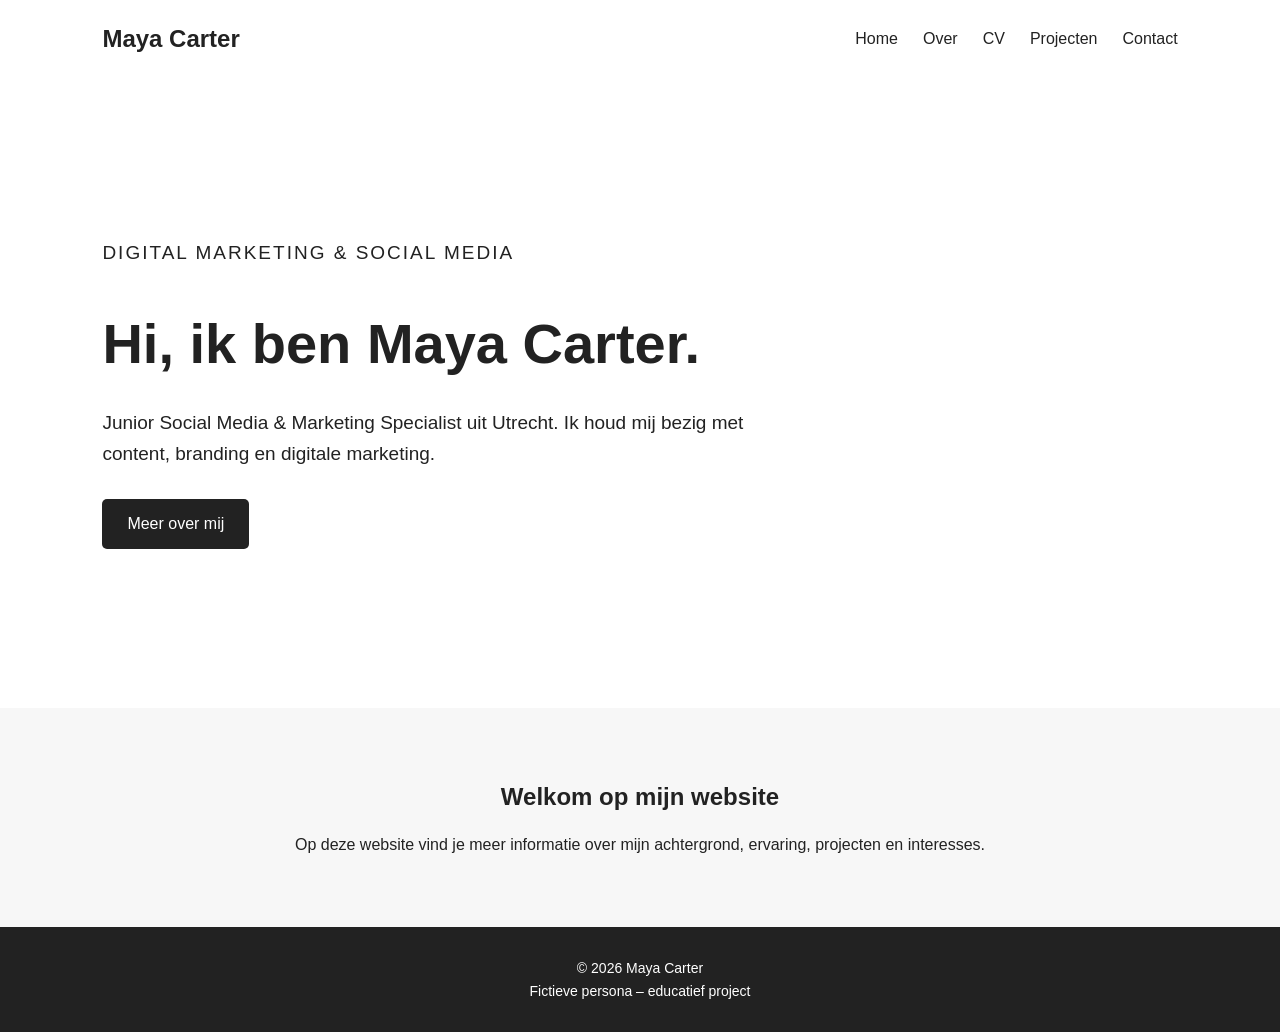
==== index.html @ 59172ab4 "eerste website" ====
<!DOCTYPE html>
<html lang="nl">
<head>
    <meta charset="UTF-8">
    <meta name="viewport" content="width=device-width, initial-scale=1.0">

    <title>Maya Carter | Digital Marketing</title>

    <meta name="description"
          content="Persoonlijke website van Maya Carter, junior social media en marketing specialist uit Utrecht.">

    <!-- Open Graph -->
    <meta property="og:title" content="Maya Carter | Digital Marketing">
    <meta property="og:description"
          content="Portfolio en persoonlijke website van Maya Carter.">
    <meta property="og:type" content="website">
    <meta property="og:url" content="https://jouwwebsite.netlify.app/">

    <!-- JSON-LD -->
    <script type="application/ld+json">
    {
        "@context": "https://schema.org",
        "@type": "Person",
        "name": "Maya Carter",
        "jobTitle": "Junior Social Media & Marketing Specialist",
        "address": {
            "@type": "PostalAddress",
            "addressLocality": "Utrecht",
            "addressCountry": "NL"
        },
        "url": "https://jouwwebsite.netlify.app/"
    }
    </script>

    <link rel="stylesheet" href="style.css">
</head>

<body>

<header>
    <nav class="navbar">
        <h1>Maya Carter</h1>

        <ul>
            <li><a href="index.html">Home</a></li>
            <li><a href="over.html">Over</a></li>
            <li><a href="cv.html">CV</a></li>
            <li><a href="projecten.html">Projecten</a></li>
            <li><a href="contact.html">Contact</a></li>
        </ul>
    </nav>
</header>

<main>

    <section class="hero">
        <div>
            <p class="small-text">DIGITAL MARKETING & SOCIAL MEDIA</p>

            <h2>Hi, ik ben Maya Carter.</h2>

            <p>
                Junior Social Media & Marketing Specialist uit Utrecht.
                Ik houd mij bezig met content, branding en digitale marketing.
            </p>

            <a class="button" href="over.html">Meer over mij</a>
        </div>
    </section>

    <section class="intro">
        <h2>Welkom op mijn website</h2>

        <p>
            Op deze website vind je meer informatie over mijn achtergrond,
            ervaring, projecten en interesses.
        </p>
    </section>

</main>

<footer>
    <p>© 2026 Maya Carter</p>
    <p>Fictieve persona – educatief project</p>
</footer>

<script src="script.js"></script>

</body>
</html>
---- style.css ----
* {
    margin: 0;
    padding: 0;
    box-sizing: border-box;
}

body {
    font-family: Arial, sans-serif;
    background: #f7f7f7;
    color: #222;
    line-height: 1.6;
}

.navbar {
    display: flex;
    justify-content: space-between;
    align-items: center;
    padding: 20px 8%;
    background: white;
}

.navbar h1 {
    font-size: 24px;
}

.navbar ul {
    display: flex;
    list-style: none;
    gap: 25px;
}

.navbar a {
    text-decoration: none;
    color: #222;
    font-weight: 500;
}

.navbar a:hover {
    opacity: 0.6;
}

.hero {
    min-height: 70vh;
    display: flex;
    align-items: center;
    padding: 80px 8%;
    background: white;
}

.hero div {
    max-width: 650px;
}

.small-text {
    font-size: 13px;
    letter-spacing: 2px;
    margin-bottom: 15px;
}

.hero h2 {
    font-size: 56px;
    margin-bottom: 20px;
}

.hero p {
    font-size: 19px;
    margin-bottom: 30px;
}

.button {
    display: inline-block;
    padding: 12px 25px;
    background: #222;
    color: white;
    text-decoration: none;
    border-radius: 5px;
}

.button:hover {
    opacity: 0.8;
}

.intro {
    padding: 70px 8%;
    text-align: center;
}

.intro h2 {
    margin-bottom: 15px;
}

footer {
    text-align: center;
    padding: 30px;
    background: #222;
    color: white;
    font-size: 14px;
}

@media (max-width: 700px) {

    .navbar {
        flex-direction: column;
        gap: 15px;
    }

    .navbar ul {
        flex-wrap: wrap;
        justify-content: center;
    }

    .hero h2 {
        font-size: 40px;
    }
}
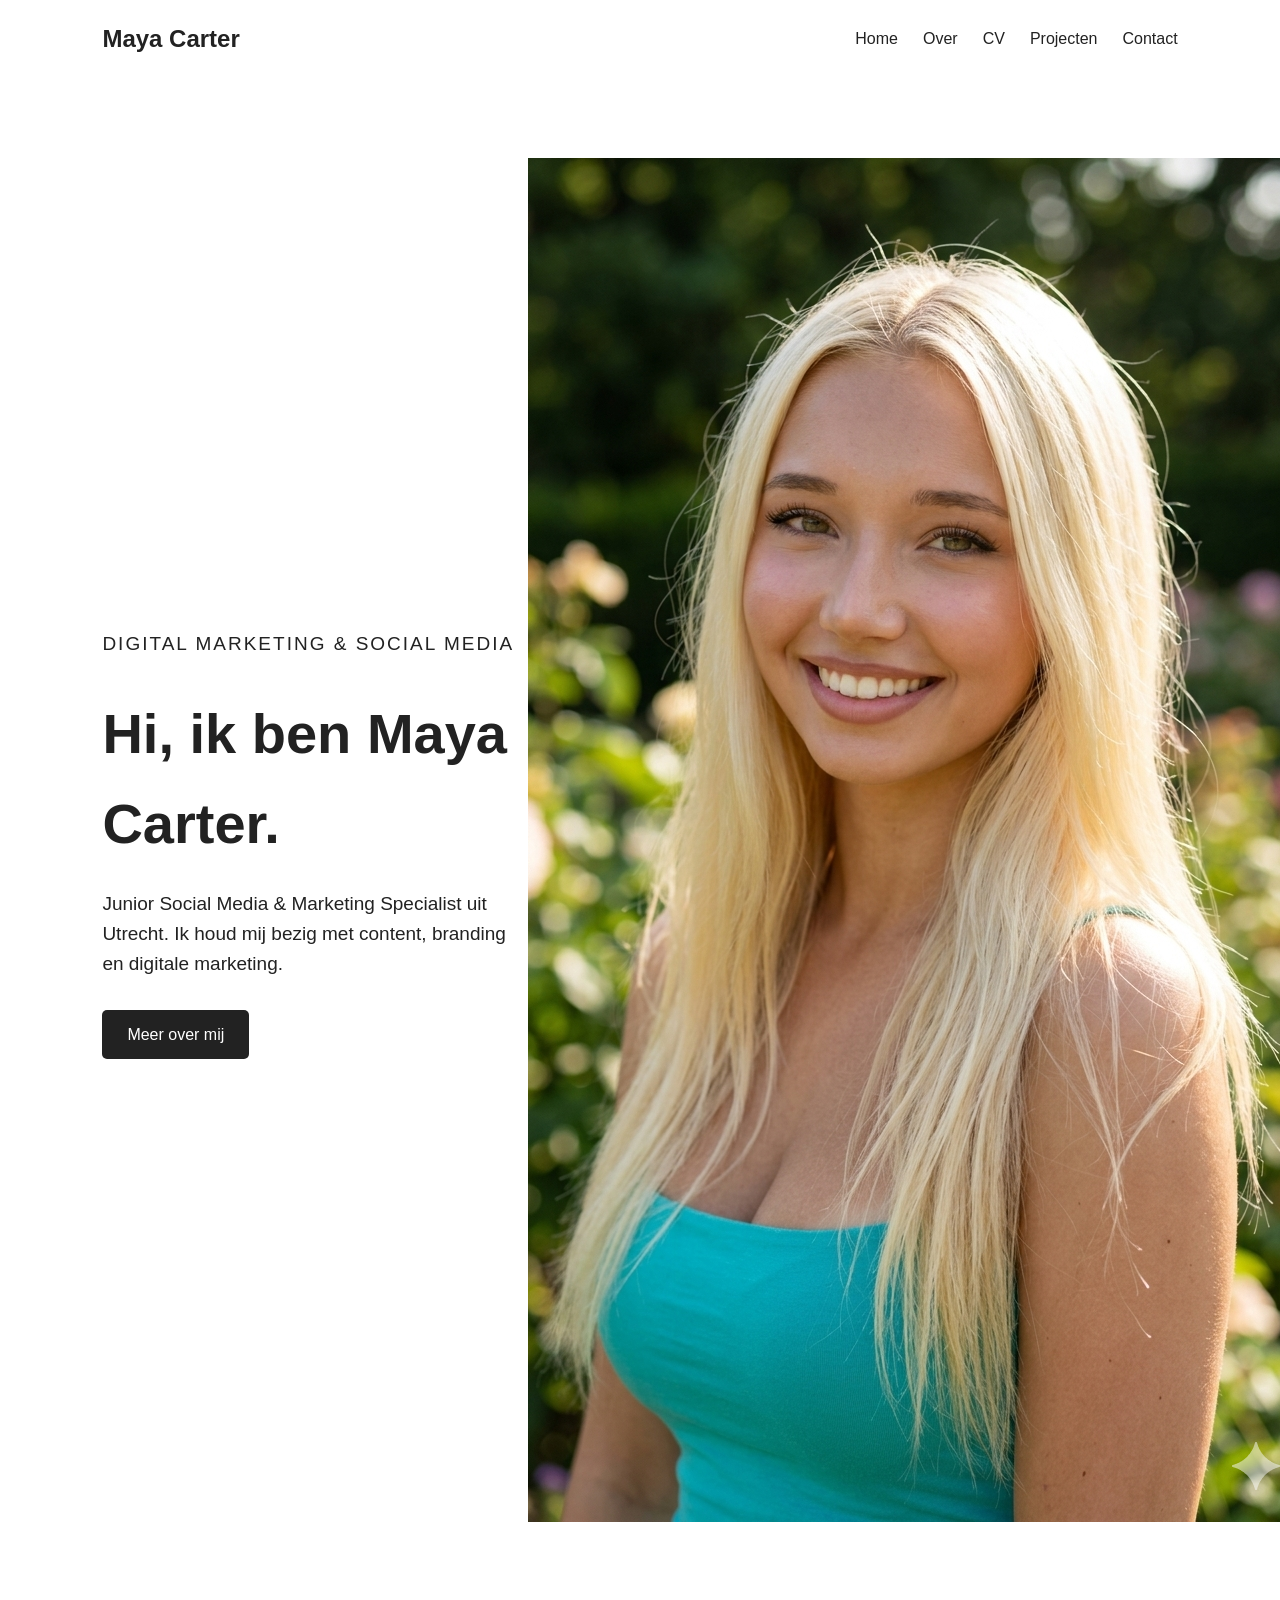
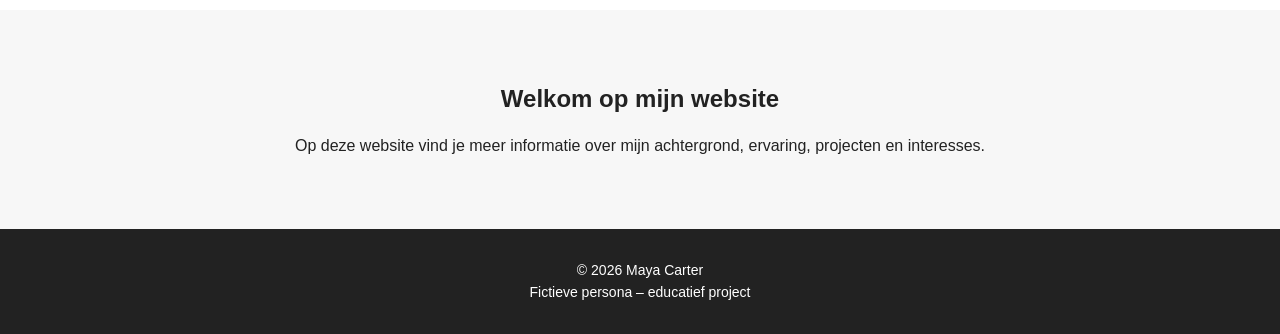
==== commit d8c8d1e0: "maya foto" ====
--- a/index.html
+++ b/index.html
@@ -66,6 +66,11 @@
 
             <a class="button" href="over.html">Meer over mij</a>
         </div>
+
+         <div class="hero-image">
+        <img src="maya.png" alt="Maya Carter">
+        </div>
+
     </section>
 
     <section class="intro">
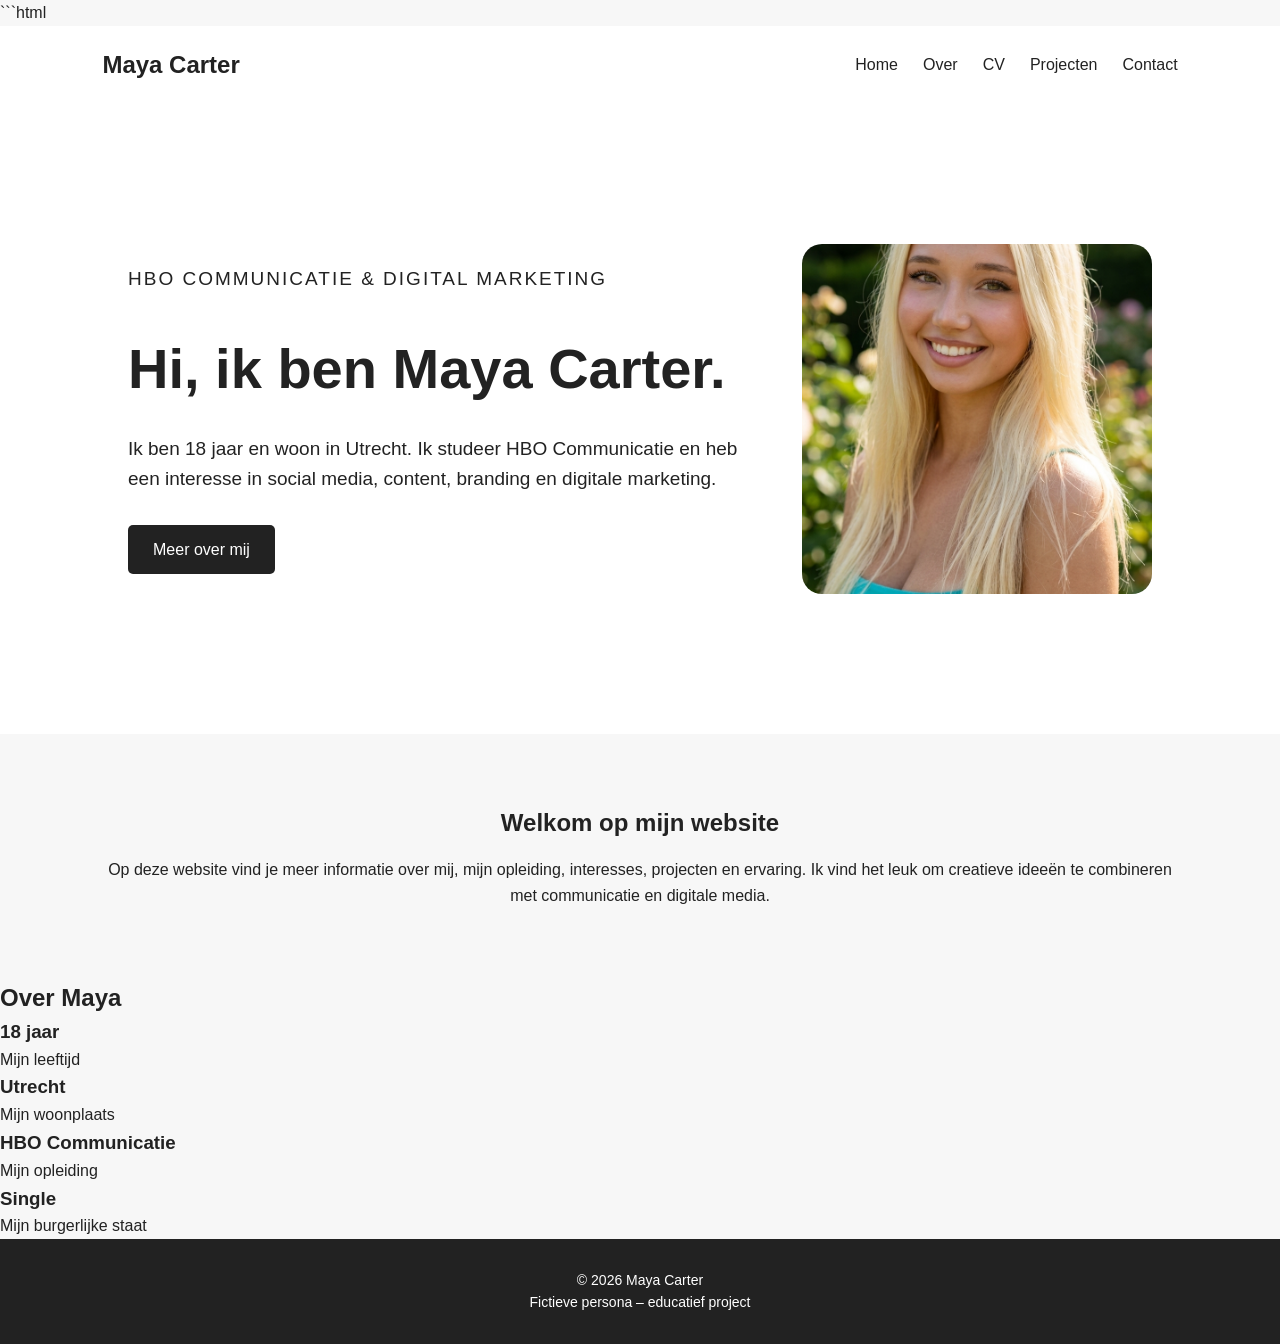
==== commit b675d1f8: "index.html aangepast" ====
--- a/index.html
+++ b/index.html
@@ -1,3 +1,4 @@
+```html
 <!DOCTYPE html>
 <html lang="nl">
 <head>
@@ -7,12 +8,12 @@
     <title>Maya Carter | Digital Marketing</title>
 
     <meta name="description"
-          content="Persoonlijke website van Maya Carter, junior social media en marketing specialist uit Utrecht.">
+          content="Persoonlijke website van Maya Carter, 18-jarige HBO Communicatie student uit Utrecht.">
 
     <!-- Open Graph -->
     <meta property="og:title" content="Maya Carter | Digital Marketing">
     <meta property="og:description"
-          content="Portfolio en persoonlijke website van Maya Carter.">
+          content="Portfolio en persoonlijke website van Maya Carter, HBO Communicatie student uit Utrecht.">
     <meta property="og:type" content="website">
     <meta property="og:url" content="https://jouwwebsite.netlify.app/">
 
@@ -22,7 +23,7 @@
         "@context": "https://schema.org",
         "@type": "Person",
         "name": "Maya Carter",
-        "jobTitle": "Junior Social Media & Marketing Specialist",
+        "jobTitle": "HBO Communicatie student",
         "address": {
             "@type": "PostalAddress",
             "addressLocality": "Utrecht",
@@ -55,20 +56,21 @@
 
     <section class="hero">
         <div>
-            <p class="small-text">DIGITAL MARKETING & SOCIAL MEDIA</p>
+            <p class="small-text">HBO COMMUNICATIE & DIGITAL MARKETING</p>
 
             <h2>Hi, ik ben Maya Carter.</h2>
 
             <p>
-                Junior Social Media & Marketing Specialist uit Utrecht.
-                Ik houd mij bezig met content, branding en digitale marketing.
+                Ik ben 18 jaar en woon in Utrecht.
+                Ik studeer HBO Communicatie en heb een interesse
+                in social media, content, branding en digitale marketing.
             </p>
 
             <a class="button" href="over.html">Meer over mij</a>
         </div>
 
-         <div class="hero-image">
-        <img src="maya.png" alt="Maya Carter">
+        <div class="hero-image">
+            <img src="maya.png" alt="Maya Carter">
         </div>
 
     </section>
@@ -77,9 +79,39 @@
         <h2>Welkom op mijn website</h2>
 
         <p>
-            Op deze website vind je meer informatie over mijn achtergrond,
-            ervaring, projecten en interesses.
+            Op deze website vind je meer informatie over mij,
+            mijn opleiding, interesses, projecten en ervaring.
+            Ik vind het leuk om creatieve ideeën te combineren
+            met communicatie en digitale media.
         </p>
+    </section>
+
+    <section class="facts">
+        <h2>Over Maya</h2>
+
+        <div class="fact-container">
+
+            <div class="fact">
+                <h3>18 jaar</h3>
+                <p>Mijn leeftijd</p>
+            </div>
+
+            <div class="fact">
+                <h3>Utrecht</h3>
+                <p>Mijn woonplaats</p>
+            </div>
+
+            <div class="fact">
+                <h3>HBO Communicatie</h3>
+                <p>Mijn opleiding</p>
+            </div>
+
+            <div class="fact">
+                <h3>Single</h3>
+                <p>Mijn burgerlijke staat</p>
+            </div>
+
+        </div>
     </section>
 
 </main>
--- a/style.css
+++ b/style.css
@@ -112,4 +112,35 @@
     .hero h2 {
         font-size: 40px;
     }
+}
+
+.hero {
+    display: flex;
+    align-items: center;
+    justify-content: space-between;
+    gap: 50px;
+    padding: 80px 10%;
+}
+
+.hero-text {
+    max-width: 550px;
+}
+
+.hero-image img {
+    width: 350px;
+    height: 350px;
+    object-fit: cover;
+    border-radius: 20px;
+}
+
+@media (max-width: 768px) {
+    .hero {
+        flex-direction: column;
+        text-align: center;
+    }
+
+    .hero-image img {
+        width: 280px;
+        height: 280px;
+    }
 }
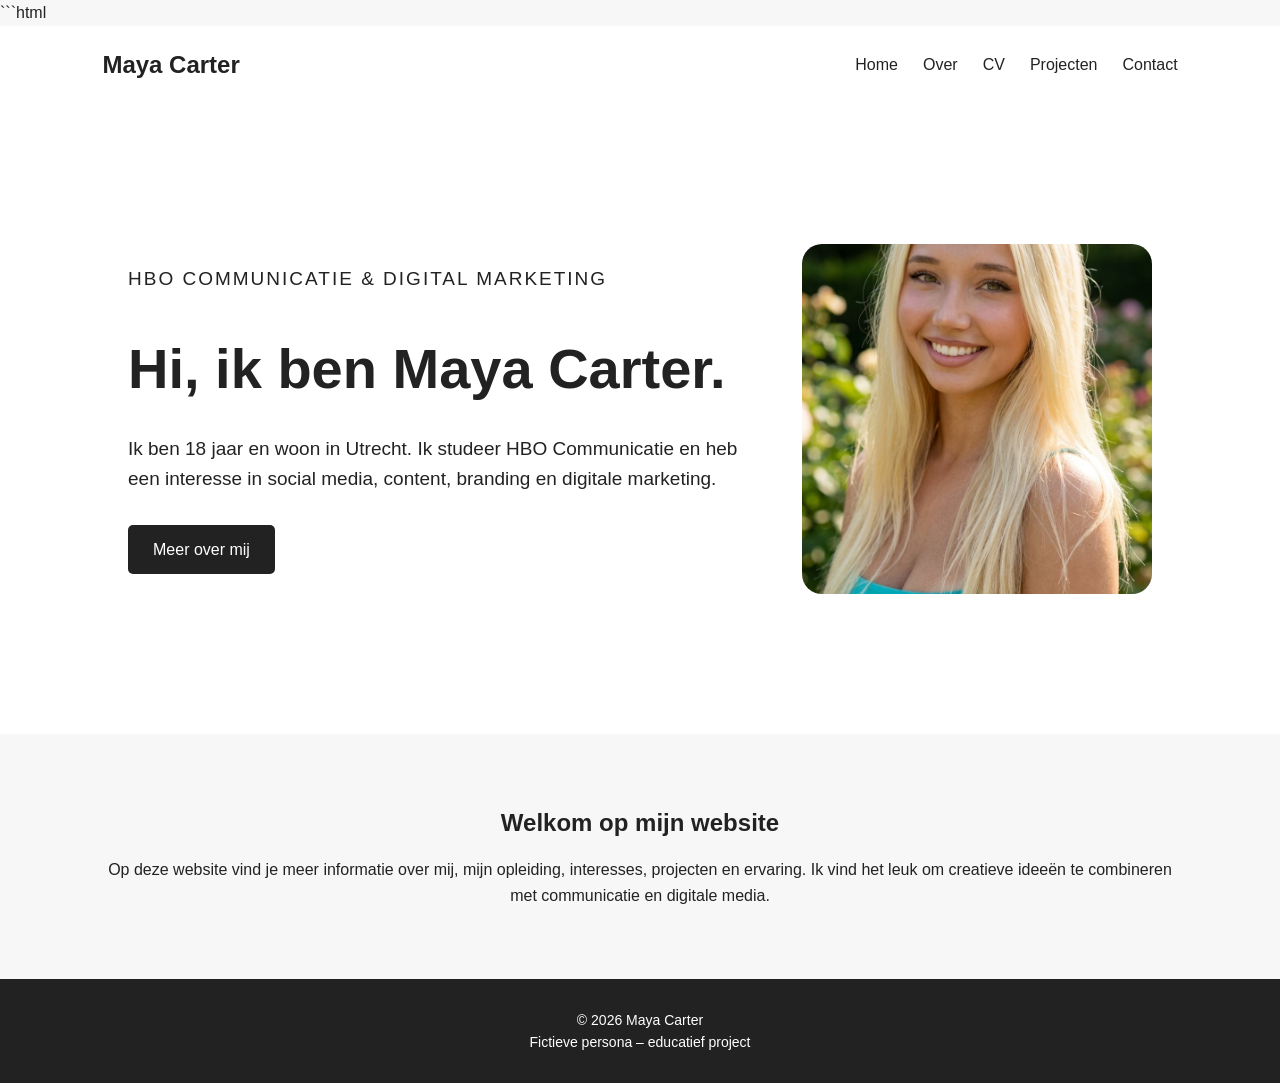
==== commit 3fe33577: "over mij weg" ====
--- a/index.html
+++ b/index.html
@@ -85,35 +85,6 @@
             met communicatie en digitale media.
         </p>
     </section>
-
-    <section class="facts">
-        <h2>Over Maya</h2>
-
-        <div class="fact-container">
-
-            <div class="fact">
-                <h3>18 jaar</h3>
-                <p>Mijn leeftijd</p>
-            </div>
-
-            <div class="fact">
-                <h3>Utrecht</h3>
-                <p>Mijn woonplaats</p>
-            </div>
-
-            <div class="fact">
-                <h3>HBO Communicatie</h3>
-                <p>Mijn opleiding</p>
-            </div>
-
-            <div class="fact">
-                <h3>Single</h3>
-                <p>Mijn burgerlijke staat</p>
-            </div>
-
-        </div>
-    </section>
-
 </main>
 
 <footer>
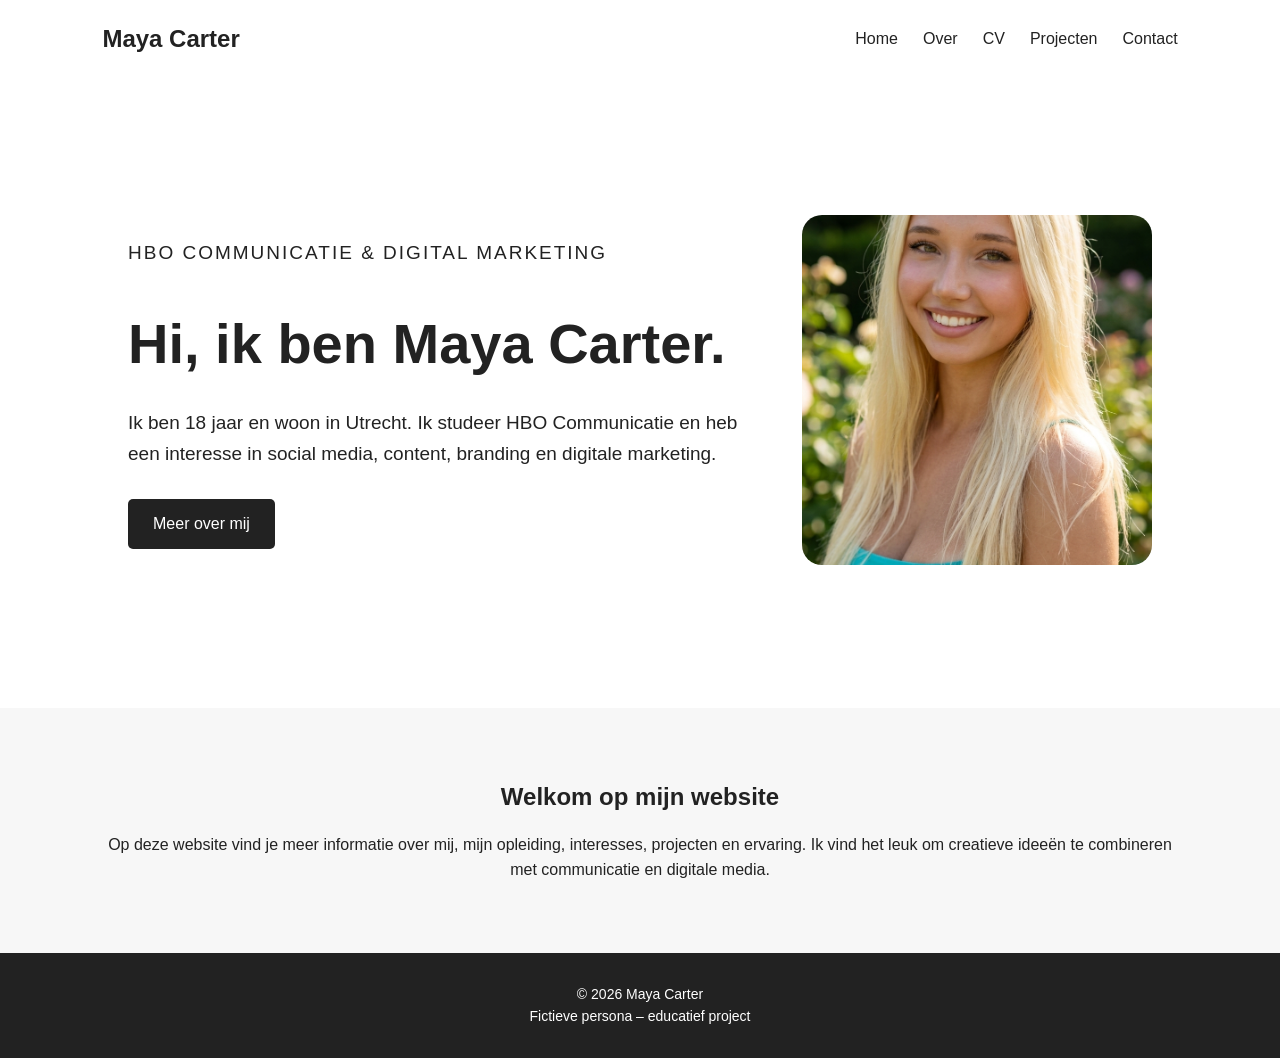
==== commit 0953b1fa: "weghalen" ====
--- a/index.html
+++ b/index.html
@@ -1,8 +1,8 @@
-```html
 <!DOCTYPE html>
 <html lang="nl">
 <head>
     <meta charset="UTF-8">
+    <meta name="google-site-verification" content="gNqV8-xG0Dxj0nuHBJcjh2nlzELH7D4PHgCZipbgixA" />
     <meta name="viewport" content="width=device-width, initial-scale=1.0">
 
     <title>Maya Carter | Digital Marketing</title>
